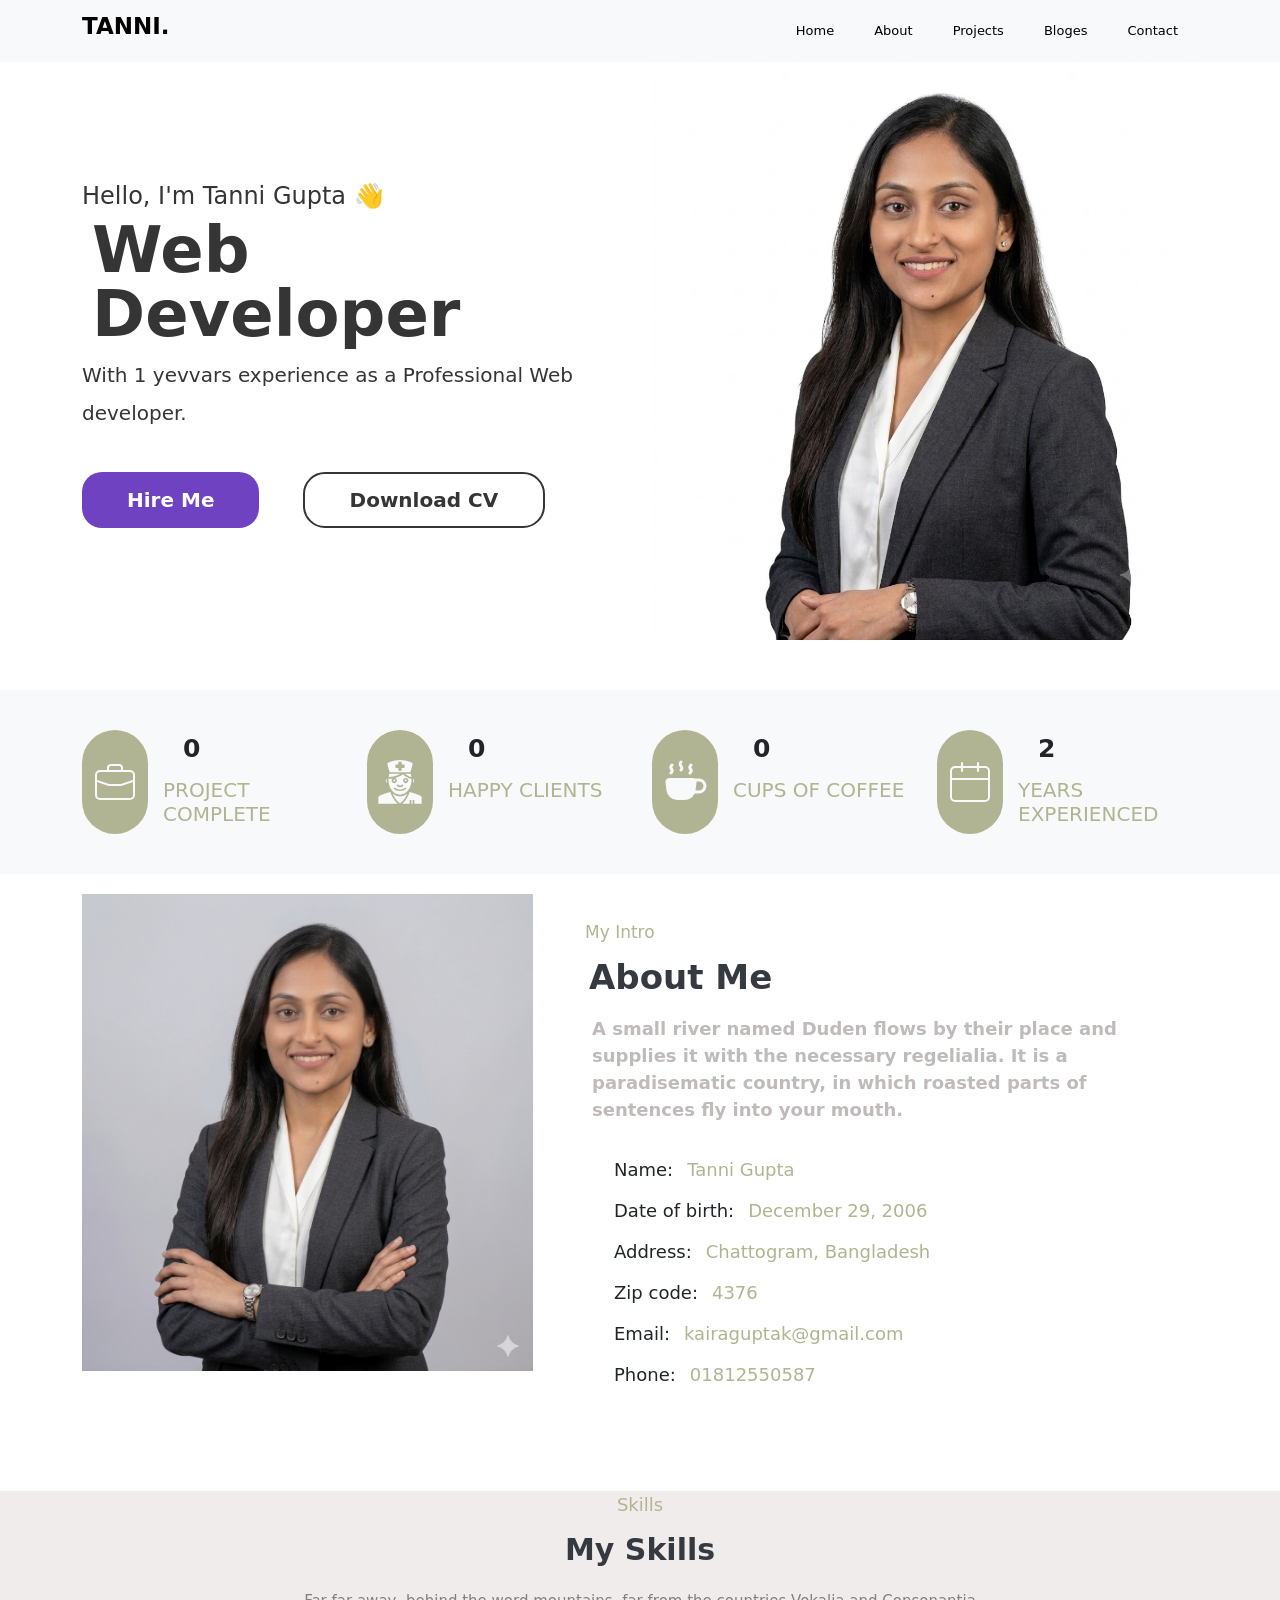
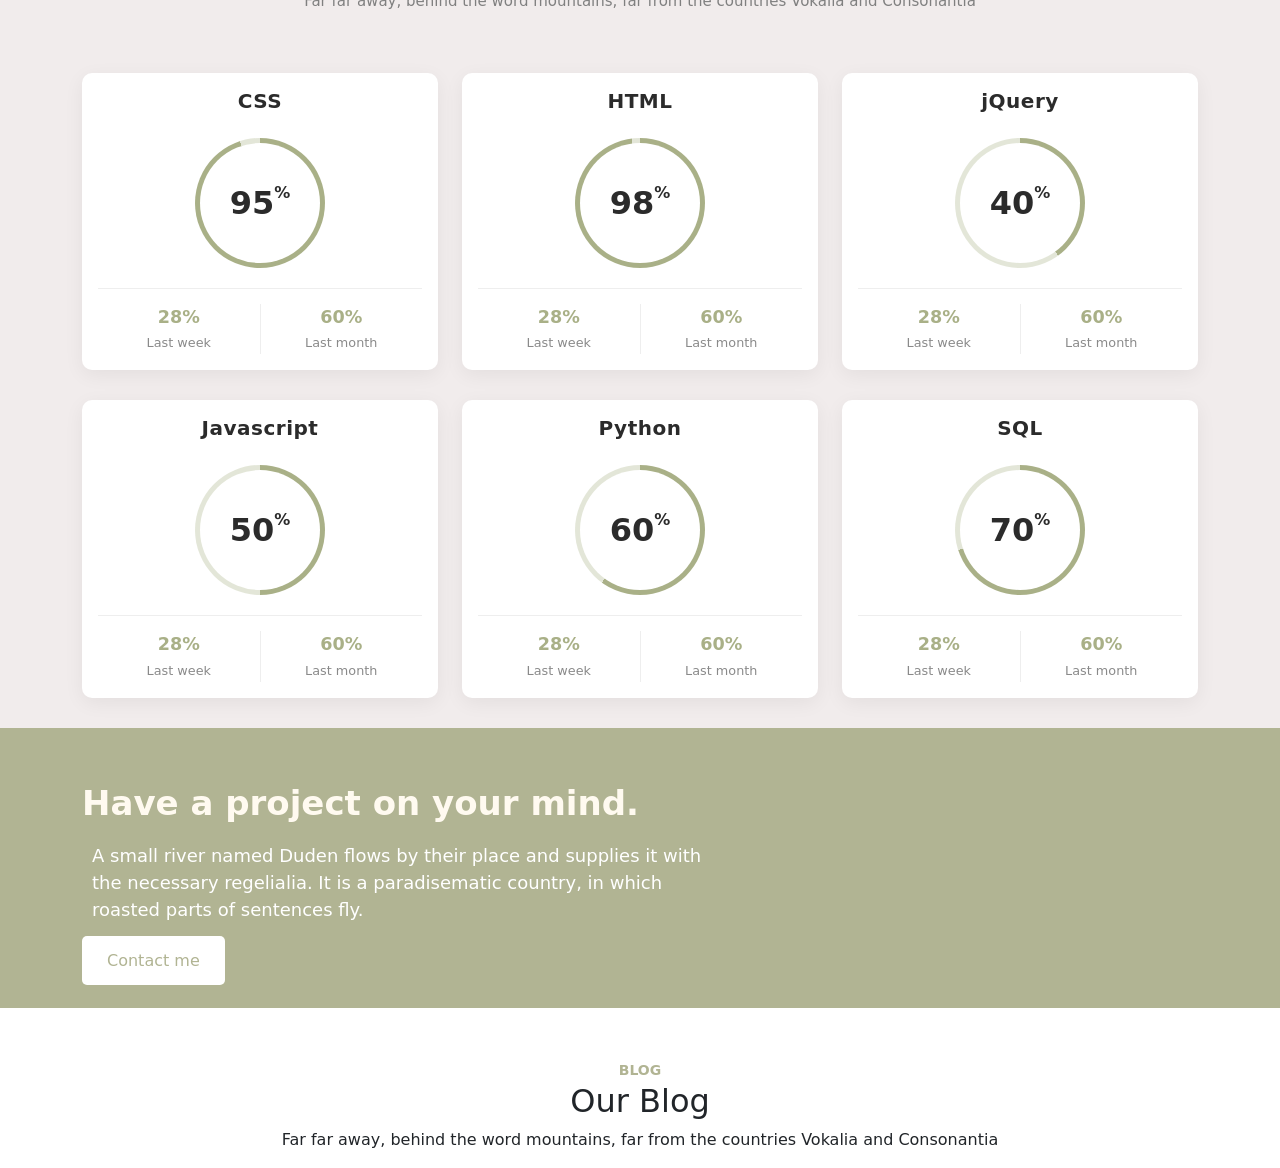
==== index.html @ 1e87518e "first day" ====
<!DOCTYPE html>
<html lang="en">
<head>
    <meta charset="UTF-8">
    <meta name="viewport" content="width=device-width, initial-scale=1.0">
    <title>Document</title>
    <link rel="stylesheet" href="./assets/css/style.css">
    <link rel="stylesheet" href="./assets/css/responsive.css">
<!-- ***** FONT***** -->
 <link rel="preconnect" href="https://fonts.googleapis.com">
<link rel="preconnect" href="https://fonts.gstatic.com" crossorigin>
<link href="https://fonts.googleapis.com/css2?family=Poppins:ital,wght@0,100;0,200;0,300;0,400;0,500;0,600;0,700;0,800;0,900;1,100;1,200;1,300;1,400;1,500;1,600;1,700;1,800;1,900&display=swap" rel="stylesheet">

<link rel="preconnect" href="https://fonts.googleapis.com">
<link rel="preconnect" href="https://fonts.gstatic.com" crossorigin>
<link href="https://fonts.googleapis.com/css2?family=PT+Sans:ital,wght@0,400;0,700;1,400;1,700&family=Poppins:ital,wght@0,100;0,200;0,300;0,400;0,500;0,600;0,700;0,800;0,900;1,100;1,200;1,300;1,400;1,500;1,600;1,700;1,800;1,900&display=swap" rel="stylesheet"> 
<link rel="preconnect" href="https://fonts.googleapis.com">
<link rel="preconnect" href="https://fonts.gstatic.com" crossorigin>
<link href="https://fonts.googleapis.com/css2?family=Potta+One&display=swap" rel="stylesheet">

<link rel="preconnect" href="https://fonts.googleapis.com">
<link rel="preconnect" href="https://fonts.gstatic.com" crossorigin>
<link href="https://fonts.googleapis.com/css2?family=Baloo+Da+2:wght@400..800&display=swap" rel="stylesheet">
<!-- ****BHOOTSTARP -->
<link href="https://cdn.jsdelivr.net/npm/bootstrap@5.3.8/dist/css/bootstrap.min.css" rel="stylesheet" integrity="sha384-sRIl4kxILFvY47J16cr9ZwB07vP4J8+LH7qKQnuqkuIAvNWLzeN8tE5YBujZqJLB" crossorigin="anonymous">

</head>
<body>

   
	<!-- ****** NAV******* -->






        <nav id="nav" class="navbar navbar-expand-lg bg-body-tertiary">
        <div class="container">
             <a class="navbar-brand logo" href="#">
            <h3>TANNI<span>.</span></h3>
          </a>
        
          <button class="navbar-toggler" type="button"data-bs-toggle="collapse" data-bs-target="#navbarSupportedContent" aria-controls="collapse navbarSupportedContent" aria-expanded="false" aria-label="Toggle navigation">
            <!-- <span class="navbar-toggler-icon"></span> -->
             <span><iconify-icon icon="openmoji:bar-chart" width="72" height="72"></iconify-icon></span>
          </button>
          <div class="collapse navbar-collapse" id="navbarSupportedContent">
            <ul class="navbar-nav ms-auto mb-2 mb-lg-0">
                <li class="nav-item">
                    <a class="nav-link active" aria-current="page" href="./index.html">Home</a>
                </li>
                <li class="nav-item">
                    <a class="nav-link active" aria-current="page" href="./about.html">
                      About</a>
                </li>
                <li class="nav-item">
                    <a class="nav-link active" aria-current="page" href="./project.html">projects</a>
                </li>
                <li class="nav-item">
                    <a class="nav-link active" aria-current="page" href="#">bloges</a>
                </li>
                <li class="nav-item">
                    <a class="nav-link active" aria-current="page" href="./contact.html">contact</a>
                </li>
            </ul>
          </div>
        </div>
      </nav>




  







      <!-- ***** HERO SECTION -->

      <section id="hero-setion">
        <div class="container">
            <div class="row tann ">
                <div class="col-lg-6 col-sm-12 slider order-1 order-lg-0">
                    <h4>Hello, I'm Tanni Gupta 👋 </h4>
                    <h2>Web Developer</h2>
                    <p>With 1 yevvars experience as a
                Professional Web developer.</p>
                <div class="banner-link">
                    <a href="#">Hire Me</a>
                    <a href="#">Download CV</a>
                </div>
            
                </div>
                <div class="col-lg-6 order-0 order-lg-1">
                    <img class="img-fluid" src="./assets/image/tanni.jpg" alt="">
                </div>
            </div>
        </div>
      </section>




      <!-- HAPPY CLIENT SECTION -->

     <section  id="section-counter" class="bg-light">
        <div class="container">
            <div class="row">
                <div class="col-lg-3 col-md-6 col-12 d-flex item">
                    <div class="icon">
                        <svg xmlns="http://www.w3.org/2000/svg" width="3em" height="3em" viewBox="0 0 24 24">
	                     <path d="M0 0h24v24H0z" fill="none" />
	                        <path fill="currentColor" d="M19.5 6H16V5a2.003 2.003 0 0 0-2-2h-4a2.003 2.003 0 0 0-2 2v1H4.5A2.5 2.5 0 0 0 2 8.5v10A2.5 2.5 0 0 0 4.5 21h15a2.5 2.5 0 0 0 2.5-2.5v-10A2.5 2.5 0 0 0 19.5 6M9 5a1 1 0 0 1 1-1h4a1 1 0 0 1 1 1v1H9zm12 13.5a1.5 1.5 0 0 1-1.5 1.5h-15A1.5 1.5 0 0 1 3 18.5v-6.473l5.842 1.948A.5.5 0 0 0 9 14h6a.5.5 0 0 0 .158-.025L21 12.027zm0-7.494a.5.5 0 0 0-.158.02L14.919 13H9.081l-5.923-1.975a.5.5 0 0 0-.158-.02V8.5A1.5 1.5 0 0 1 4.5 7h15A1.5 1.5 0 0 1 21 8.5z" />
                        </svg>

                    </div>
                    <div class="text">
                        <strong class="number" data-number="0">0</strong>
                        <h6>Project Complete</h6>
                    </div>

                </div>

                <!-- 2nd -->

                  <div class="col-lg-3 col-md-6 col-12 d-flex item">
                    <div class="icon">
                        <svg xmlns="http://www.w3.org/2000/svg" width="3em" height="3em" viewBox="0 0 512 512">
	                     <path d="M0 0h512v512H0z" fill="none" />
	                       <path fill="currentColor" d="M256 20.86c-44.7 0-89.4 10.95-134.5 32.63c.4 3.87 1 8.76 2.1 14.96c1.7 9.77 4.2 21.59 7.1 33.35c3 11.8 6.4 23.5 10 33c2.8 7.6 5.8 13 8 16.2h214.6c2.2-3.2 5.2-8.6 8-16.2c3.6-9.5 7-21.2 10-33c2.9-11.76 5.4-23.58 7.1-33.35c1.1-6.2 1.7-11.09 2.1-14.96c-45.1-21.68-89.8-32.63-134.5-32.63M238 40h36v30h30v36h-30v30h-36v-30h-30V70h30zm-95.1 129c-3.5 10.4-6.2 21.4-7.9 32.9c30.6 1.8 60.7-4.9 85.8-14.3c15.1-5.6 28.5-12.4 38.9-18.6zm168.3 0c11.6 9.8 24.4 18.7 36.8 24.9c10.4 5.2 20.3 8.4 29.2 9.1c-1.7-11.9-4.4-23.3-8-34zm-23.5 3.1c-12.2 9.7-33.2 22.1-60.5 32.3c-8.2 3.1-17 5.9-26.1 8.3c12.5 2.8 21.9 14 21.9 27.3c0 15.4-12.6 28-28 28s-28-12.6-28-28c0-9.2 4.5-17.4 11.4-22.5c-14.5 2.3-29.7 3.3-45.2 2.3c-.3 4-.4 8.1-.4 12.2c0 89 56.4 159 123.2 159s123.2-70 123.2-159c0-3.6-.1-7.2-.3-10.7c-12.9-.5-26.2-4.9-38.9-11.2c-18.8-9.5-36.9-23.5-52.3-38M317 212c15.4 0 28 12.6 28 28s-12.6 28-28 28s-28-12.6-28-28s12.6-28 28-28m-202 10.1c-.9.7-1.8 1.4-2.6 2.3c-4.6 4.5-7.4 10.6-7.4 15.6c0 13.4 4.9 20.6 12.5 26.6c-1.8-11.2-2.7-22.8-2.7-34.6c0-3.3.1-6.6.2-9.9m282 0c.1 3.3.2 6.6.2 9.9c0 11.8-.9 23.4-2.7 34.6c7.6-6 12.5-13.2 12.5-26.6c0-5-2.8-11.1-7.4-15.6c-.8-.9-1.7-1.6-2.6-2.3M195 230c-5.6 0-10 4.4-10 10s4.4 10 10 10s10-4.4 10-10s-4.4-10-10-10m122 0c-5.6 0-10 4.4-10 10s4.4 10 10 10s10-4.4 10-10s-4.4-10-10-10m-87.4 51s4.7 3.6 10.6 7.3c6 3.7 13.9 6.7 15.8 6.7s9.8-3 15.8-6.7c5.9-3.7 10.6-7.3 10.6-7.3l11.2 14s-5.4 4.4-12.4 8.7C274.1 308 266 313 256 313s-18.1-5-25.2-9.3c-7-4.3-12.4-8.7-12.4-8.7zm-31.2 32.6C212.2 327.5 234 335 256 335s43.8-7.5 57.6-21.4l12.8 12.8C308.2 344.5 282 353 256 353s-52.2-8.5-70.4-26.6zm-44.6 48.1c-13.2 3.3-26.5 7-39.2 10.9c-25.63 7.9-49.29 16.8-65.98 25.4c-8.35 4.3-14.95 8.6-18.96 12.1c-4.02 3.6-4.66 6-4.66 5.9v71h205.8c-47-41.8-63.3-84.6-77-125.3m204.4 0c-13.7 40.7-30 83.5-77 125.3H359v-39h18v39h14v-39h18v39h78v-71c0 .1-.6-2.3-4.7-5.9c-4-3.5-10.6-7.8-18.9-12.1c-16.7-8.6-40.4-17.5-66-25.4c-12.7-3.9-26-7.6-39.2-10.9m-178.5 19.4c13.4 34.9 32 68.7 76.3 103.5c44.3-34.8 62.9-68.6 76.3-103.5c-21.8 17.6-48 27.9-76.3 27.9s-54.5-10.3-76.3-27.9" />
                           </svg>


                    </div>
                    <div class="text">
                        <strong class="number" data-number="0">0</strong>
                        <h6>Happy Clients</h6>
                    </div>

                </div>

                <!-- 3rd -->
                  <div class="col-lg-3 col-md-6 col-12 d-flex item">
                    <div class="icon">
                       <svg xmlns="http://www.w3.org/2000/svg" width="3em" height="3em" viewBox="0 0 24 24">
	                   <path d="M0 0h24v24H0z" fill="none" />
	                     <path fill="currentColor" fill-rule="evenodd" d="M2.25 11.88c-.01.177.015.39.065.818l.401 3.428A5.515 5.515 0 0 0 8.193 21h3.614a5.52 5.52 0 0 0 5.028-3.25H19a3.75 3.75 0 1 0 0-7.5h-2.279a2 2 0 0 0-.618-.22c-.174-.03-.39-.03-.82-.03H4.717c-.43 0-.645 0-.819.03a2 2 0 0 0-1.646 1.85m15.487-.13q.008.065.012.13c.01.177-.014.39-.064.818l-.401 3.428l-.016.124H19a2.25 2.25 0 0 0 0-4.5zM10.53 1.47a.75.75 0 0 1 0 1.06a.666.666 0 0 0 0 .94a2.164 2.164 0 0 1 0 3.06a.75.75 0 0 1-1.06-1.06c.26-.26.26-.68 0-.94a2.164 2.164 0 0 1 0-3.06a.75.75 0 0 1 1.06 0m-4.5 1.5a.75.75 0 0 1 0 1.06l-.116.116a.69.69 0 0 0-.064.904a2.19 2.19 0 0 1-.204 2.864l-.116.116a.75.75 0 0 1-1.06-1.06l.116-.116a.69.69 0 0 0 .064-.904a2.19 2.19 0 0 1 .204-2.864l.116-.116a.75.75 0 0 1 1.06 0m9.5 0a.75.75 0 0 1 0 1.06l-.116.116a.69.69 0 0 0-.064.904a2.19 2.19 0 0 1-.204 2.864l-.116.116a.75.75 0 1 1-1.06-1.06l.116-.116a.69.69 0 0 0 .064-.904a2.19 2.19 0 0 1 .204-2.864l.116-.116a.75.75 0 0 1 1.06 0" clip-rule="evenodd" />
                           </svg>


                    </div>
                    <div class="text">
                        <strong class="number" data-number="0">0</strong>
                        <h6>Cups of coffee</h6>
                    </div>

                </div>

                <!-- 4th -->
                   <div class="col-lg-3 col-md-6 col-12 d-flex item">
                    <div class="icon">
                        <svg xmlns="http://www.w3.org/2000/svg" width="3em" height="3em" viewBox="0 0 24 24">
	                      <path d="M0 0h24v24H0z" fill="none" />
	                   <path fill="currentColor" d="M19.5 4h-3V2.5a.5.5 0 0 0-1 0V4h-7V2.5a.5.5 0 0 0-1 0V4h-3A2.503 2.503 0 0 0 2 6.5v13A2.503 2.503 0 0 0 4.5 22h15a2.5 2.5 0 0 0 2.5-2.5v-13A2.5 2.5 0 0 0 19.5 4M21 19.5a1.5 1.5 0 0 1-1.5 1.5h-15A1.5 1.5 0 0 1 3 19.5V11h18zm0-9.5H3V6.5C3 5.672 3.67 5 4.5 5h3v1.5a.5.5 0 0 0 1 0V5h7v1.5a.5.5 0 0 0 1 0V5h3A1.5 1.5 0 0 1 21 6.5z" />
                         </svg>


                       


                    </div>
                    <div class="text">
                        <strong class="number" data-number="2">2</strong>
                        <h6>Years experienced</h6>
                    </div>

                </div>


            </div>
        </div>
     </section>



     <!-- About SECTION -->

  <section id="about">
    <div class="container">
        <div class="row">
            <div class="col-lg-5 col-12">
                <img class="img-fluid" src="./assets/image/Gemini_Generated_Image_2ra0z42ra0z42ra0.png" alt="">

            </div>

            <div class="col-lg-7 heading-section">
                <p class="intro">My Intro</p>
                <h2>About Me</h2>
                <p class="river">A small river named Duden flows by their place and supplies it with the necessary regelialia. It is a paradisematic country,
                 in which roasted parts of sentences fly into your mouth.</p>

                <ul class="about-info">
					<li class="d-flex">
                     <span class="nam">Name:</span>
                      <span class="info">Tanni Gupta</span>
                    </li>
					<li class="d-flex"><span class="nam">Date of birth:</span> <span class="info">December 29, 2006</span></li>
					<li class="d-flex"><span class="nam">Address:</span> <span class="info">Chattogram, Bangladesh</span></li>
					<li class="d-flex"><span class="nam">Zip code:</span> <span class="info">4376</span></li>
					<li class="d-flex"><span class="nam">Email:</span> <span class="info">kairaguptak@gmail.com</span></li>
					<li class="d-flex"><span class="nam">Phone: </span> <span class="info">01812550587</span></li>
				</ul>


            </div>
        </div>
    </div>

  </section>   
	
     

  <!-- -----PROGRESS BAR --------->

  <section id="skills-section">
    <div class="container">
        <div class="head">
            <span>Skills</span>
            <h2>My Skills</h2>
            <p>Far far away, behind the word mountains, far from the countries Vokalia and Consonantia</p>
        </div>



        <div class="row bar">

    <!-- Card template repeated for each skill -->
    <div class="col-md-4">
      <div class="skill-card">
        <h5>CSS</h5>
        <div class="progress-circle" style="--percent:95;">
          <div class="value">95<sup>%</sup></div>
        </div>
        <div class="stats-row">
          <div class="stat"><span class="num">28%</span><span class="label">Last week</span></div>
          <div class="stat"><span class="num">60%</span><span class="label">Last month</span></div>
        </div>
      </div>
    </div>

    <div class="col-md-4">
      <div class="skill-card">
        <h5>HTML</h5>
        <div class="progress-circle" style="--percent:98;">
          <div class="value">98<sup>%</sup></div>
        </div>
        <div class="stats-row">
          <div class="stat"><span class="num">28%</span><span class="label">Last week</span></div>
          <div class="stat"><span class="num">60%</span><span class="label">Last month</span></div>
        </div>
      </div>
    </div>

    <div class="col-md-4">
      <div class="skill-card">
        <h5>jQuery</h5>
        <div class="progress-circle" style="--percent:40;">
          <div class="value">40<sup>%</sup></div>
        </div>
        <div class="stats-row">
          <div class="stat"><span class="num">28%</span><span class="label">Last week</span></div>
          <div class="stat"><span class="num">60%</span><span class="label">Last month</span></div>
        </div>
      </div>
    </div>

    <div class="col-md-4">
      <div class="skill-card">
        <h5>Javascript</h5>
        <div class="progress-circle" style="--percent:50;">
          <div class="value">50<sup>%</sup></div>
        </div>
        <div class="stats-row">
          <div class="stat"><span class="num">28%</span><span class="label">Last week</span></div>
          <div class="stat"><span class="num">60%</span><span class="label">Last month</span></div>
        </div>
      </div>
    </div>

    <div class="col-md-4">
      <div class="skill-card">
        <h5>Python</h5>
        <div class="progress-circle" style="--percent:60;">
          <div class="value">60<sup>%</sup></div>
        </div>
        <div class="stats-row">
          <div class="stat"><span class="num">28%</span><span class="label">Last week</span></div>
          <div class="stat"><span class="num">60%</span><span class="label">Last month</span></div>
        </div>
      </div>
    </div>

    <div class="col-md-4">
      <div class="skill-card">
        <h5>SQL</h5>
        <div class="progress-circle" style="--percent:70;">
          <div class="value">70<sup>%</sup></div>
        </div>
        <div class="stats-row">
          <div class="stat"><span class="num">28%</span><span class="label">Last week</span></div>
          <div class="stat"><span class="num">60%</span><span class="label">Last month</span></div>
        </div>
      </div>
    </div>

  </div>
    </div>
  </section>




  <section id="project">
    <div class="container">
       <div class="row">
        <div class="col-lg-7 cont">
          <h2>Have a project on your mind.</h2>
          <p>A small river named Duden flows by their place and supplies it with the necessary regelialia. It is a paradisematic country, in which roasted parts of sentences fly.</p>
          <a href="#">
            Contact me
          </a>
        </div>
       </div>
    </div>
  </section>


  <!-- -----BLOG  SECTION -->
   <section id="blog">
    <div class="container">
      <div class="growth">
        <span class="subheading">Blog</span>
					<h2 class="">Our Blog</h2>
					<p>Far far away, behind the word mountains, far from the countries Vokalia and Consonantia</p>

      </div>
    </div>
   </section>







  <script src="https://cdn.jsdelivr.net/npm/bootstrap@5.3.8/dist/js/bootstrap.bundle.min.js" integrity="sha384-FKyoEForCGlyvwx9Hj09JcYn3nv7wiPVlz7YYwJrWVcXK/BmnVDxM+D2scQbITxI" crossorigin="anonymous"></script>
    <script src="./assets/js/app.js"></script>
</body>
</html>
---- assets/css/style.css ----
*{
    margin: 0;
    box-sizing: 0;
    padding: 0;
}
:root{
    --blue: #007bff;
  --indigo: #6610f2;
  --purple: #6f42c1;
  --pink: #e83e8c;
  --red: #dc3545;
  --orange: #fd7e14;
  --yellow: #ffc107;
  --green: #28a745;
  --teal: #20c997;
  --cyan: #17a2b8;
  --white: #B1B493;
  --gray: #6c757d;
  --gray-dark: #343a40;
  --primary: #007bff;
  --secondary: #6c757d;
  --success: #28a745;
  --info: #17a2b8;
  --warning: #ffc107;
  --danger: #dc3545;
  --light: #f8f9fa;
  --dark: #343a40;
  --breakpoint-xs: 0;
  --breakpoint-sm: 576px;
  --breakpoint-md: 768px;
  --breakpoint-lg: 992px;
  --breakpoint-xl: 1200px;
    --font-family:"poppins" sans-serif;
    --second-family:"PT sans" sans-serif;
    --third-family:"potta one" sans-serif;
    --font3:"Baloo Da 2" sans-serif;
    --black:#353535;
     --accent:#a9b087;
    --accent-light:#e3e6d8;
    --text-dark:#2b2b2b;
    --text-muted:#8a8a8a;
}
#nav{
    padding: 0;
    
}
#nav .logo  h3{
    font-family: var(--second-family);
    font-weight: 900;
    font-size: 23px;
   
}
#nav ul li a{
    position: relative;
    font-family: var(--font-family);
    font-weight: 500;
    font-size: 13PX;
    line-height: 200%;
    letter-spacing: 0%;
    text-transform: capitalize;
    display: inline-block;
    padding: 18PX 20PX;
}
#nav ul li a::before{
    content: '';
    position: absolute;
    width: 0%;
    height: 3PX;
    background-color: var(--dark);
    left: 0;
    bottom: 0;
    visibility: hidden;
   transition: 0.5s ease;
}
#nav ul li a:hover:before{
    visibility: visible;
    width: 100%;
} 

/* HERO SECTION */
#hero-setion .tann{
    align-items: center;
    /* height: 50vh; */
}
#hero-setion .slider h4{
    font-family: var(--font-family);
    font-weight: 400;
    font-size: 24px;
    line-height: 100%;
    letter-spacing: 0%;
    color: var(--black);
}
#hero-setion .slider h2{
    
    font-family: var(--second-family);
    font-weight: 700;
    font-size: 64px;
    margin: 10px;
    line-height: 100%;
    letter-spacing: 0%;
    color: var(--black);
}
    
    

#hero-setion .slider p{
    font-family: var(--font-family);
    font-weight: 400;
    font-size: 20px;
    color: var(--black);
    line-height: 190%;
}
#hero-setion .banner-link{
    margin-top: 50px;
}
#hero-setion .banner-link a{
    padding: 16px 45px;
    text-decoration: none;
    
    
}
#hero-setion .banner-link a:first-child{
    background-color: var(--purple);
    color: #fff;
    font-family: var(--font-family);
    font-weight: 600;
    font-size: 20px;
    line-height: 180%;
    border-radius: 20px;

}
#hero-setion .banner-link a:first-child:hover{
    background: transparent;
    color: var(--black);
    outline: 2px solid var(--black);
}
#hero-setion .banner-link a:last-child{
    color: var(--black);
    font-family: var(--font-family);
    font-size: 20px;
    font-weight: 600;
    line-height: 180%;
    outline: 2px solid var(--black);
    margin-left: 40px;
    border-radius: 20px;
    padding: 14px 45px;
    background: transparent;
}


/* section-counte */


#section-counter {
    margin-top: 50px;
    padding: 40px;
}
#section-counter .icon{
    display: inline-flex;
    /* width: 60px; */
    background-color: #B1B493;
    align-items: center;
    justify-content:center ;
   
    padding: 5px 9px;
    border-radius: 40px;
    color: #f8f9fa;
    
}
#section-counter .text{
    margin-left: 15px;
}
#section-counter .text strong{
    padding: 20px;
    font-size: 25px;
    
}
#section-counter .text h6{
    font-family: var(--second-family);
    font-size: 20px;
    font-weight: 500;
    margin-top: 10px;
    text-transform:uppercase;
    color: var(--white);

}



/* ABOUT */
#about{
    margin-top: 20px;
}
#about .heading-section{
   /* background-color: #20c997; */
    padding: 30px;
   
    align-items: center;
    justify-content: center;
}
#about .heading-section .intro{
    color: var(--white);
    font-family: var(--font-family);
    font-weight: 500;
    font-size: 17px;
    line-height: 100%;
    padding: 0 10px;

}
#about .heading-section h2{
    font-family: var(--font-family);
    font-weight: 600;
    font-size: 34px;
    color: var(--dark);
    text-transform: capitalize;
    padding: 0 14px;
}
#about .heading-section .river{
    font-family: var(--second-family);
    font-weight: 600;
    font-size: 18px;
    padding: 10px 17px;
    color: rgb(192, 186, 186);
}
#about .about-info .nam{
    font-family: var(--font-family);
    font-weight: 500;
    font-size: 18px;
    
   

}
#about .about-info .info{
    font-family: var(--font-family);
    font-weight: 500;
    font-size: 18px;
    color: var(--white);
      margin-right: 15px;

}
#about .about-info span{
    padding: 7px;
}




/* SKILLS SECTION */
#skills-section{
    margin-top: 50px;
    background-color: rgb(241, 236, 236);
}
#skills-section .head{
    text-align: center;
}
#skills-section .head span{
    font-family: var(--second-family);
    font-weight: 500;
    font-size: 18px;
    color: var(--white);
    letter-spacing: 30%;
}
#skills-section .head h2{
    font-family: var(--font-family);
    font-weight: 700;
    font-size: 30px;
    padding: 14px;
    color: var(--dark);

}
#skills-section .head p{
  font-family: var(--second-family);
    font-weight: 500;
    font-size: 15px;
    color: grey;
     
}

#skills-section .bar{
    margin-top: 60px;
}

 .page-title{
    text-align:center;
    color:#c9cdd6;
    font-weight:400;
    margin:40px 0 30px;
    font-size:1rem;
  }
  .skill-card{
    background:#fff;
    border-radius:10px;
    box-shadow:0 5px 20px rgba(0,0,0,0.06);
    padding: 16px 16px 16px;
    margin-bottom:30px;
    text-align:center;
  }
  .skill-card h5{
    font-weight:700;
    color:var(--text-dark);
    margin-bottom:25px;
    letter-spacing:.5px;
    font-family: var(--font-family);
  }
  .progress-circle{
    position:relative;
    width:130px;
    height:130px;
    margin:0 auto 20px;
    border-radius:50%;
    display:flex;
    align-items:center;
    justify-content:center;
    background:conic-gradient(var(--accent) calc(var(--percent) * 1%), var(--accent-light) 0);
  }
  .progress-circle::before{
    content:"";
    position:absolute;
    width:120px;
    height:120px;
    background:#fff;
    border-radius:50%;
  }
  .progress-circle .value{
    position:relative;
    z-index:2;
    font-size:2rem;
    font-weight:800;
    color:var(--text-dark);
  }
  .progress-circle .value sup{
    font-size:1rem;
    font-weight:700;
    top:-1em;
  }
  .stats-row{
    display:flex;
    border-top:1px solid #eee;
    padding-top:15px;
  }
  .stats-row .stat{
    flex:1;
  }
  .stats-row .stat:first-child{
    border-right:1px solid #eee;
  }
  .stats-row .stat .num{
    color:var(--accent);
    font-weight:700;
    font-size:1.1rem;
    display:block;
  }
  .stats-row .stat .label{
    color:var(--text-muted);
    font-size:.8rem;
  }

 #project{
    
    background-color: var(--white);
    padding: 35px;
 }

  #project .cont h2{
    font-family: var(--font-family);
    font-weight: 700;
    font-size: 34px;
    color: floralwhite;
    padding-top: 20px;
  }
#project .cont p{
    font-family: var(--second-family);
    font-weight: 400;
    font-size: 18px;
    color: #fff;
    padding: 10px;
}
#project .cont a{
    text-decoration: none;
    color: var(--white);
    background-color: #fff;
    padding: 15px 25px;
    border-radius: 5px;

}
#blog{
    margin-top: 50px;
}
#blog .growth{
    align-items: center;
    text-align: center;
}
#blog .growth .subheading {
    font-family: var(--font-family);
    color: var(--white);
    font-weight: 700;
    font-size: 14px;
    letter-spacing: 30%;
    text-transform: uppercase;
}
---- assets/css/responsive.css ----
@media (max-width: 992px) { 
 #hero-setion .slider{
  padding: 30px 10px;
 }

 #hero-setion .banner-link a:last-child{
    margin-left: 10px;
    padding: 14px 10px;
}

  #hero-setion .ims-fluid{
    padding: 20px;
  }
  #section-counter .item{
    margin: 20px;
  }

  #about .about-info li{
  padding: 10px 5px;
    
  }
}
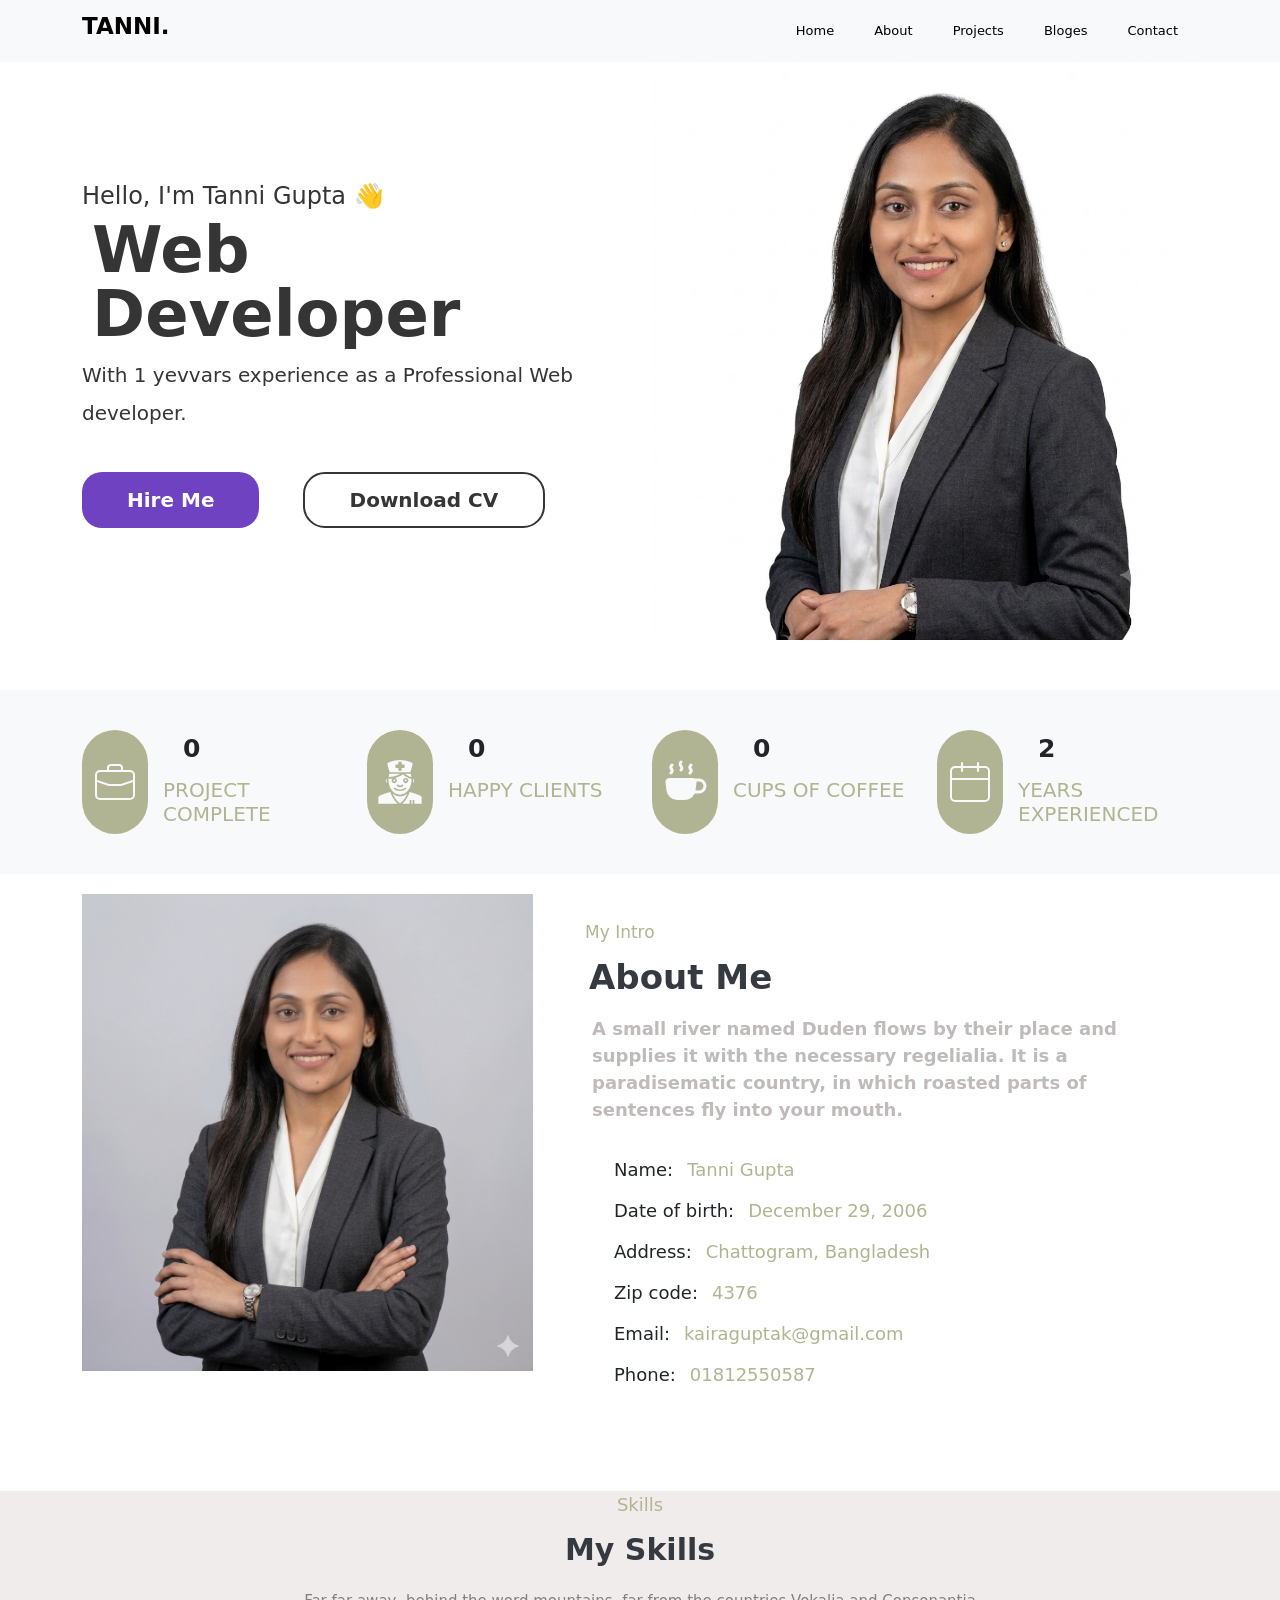
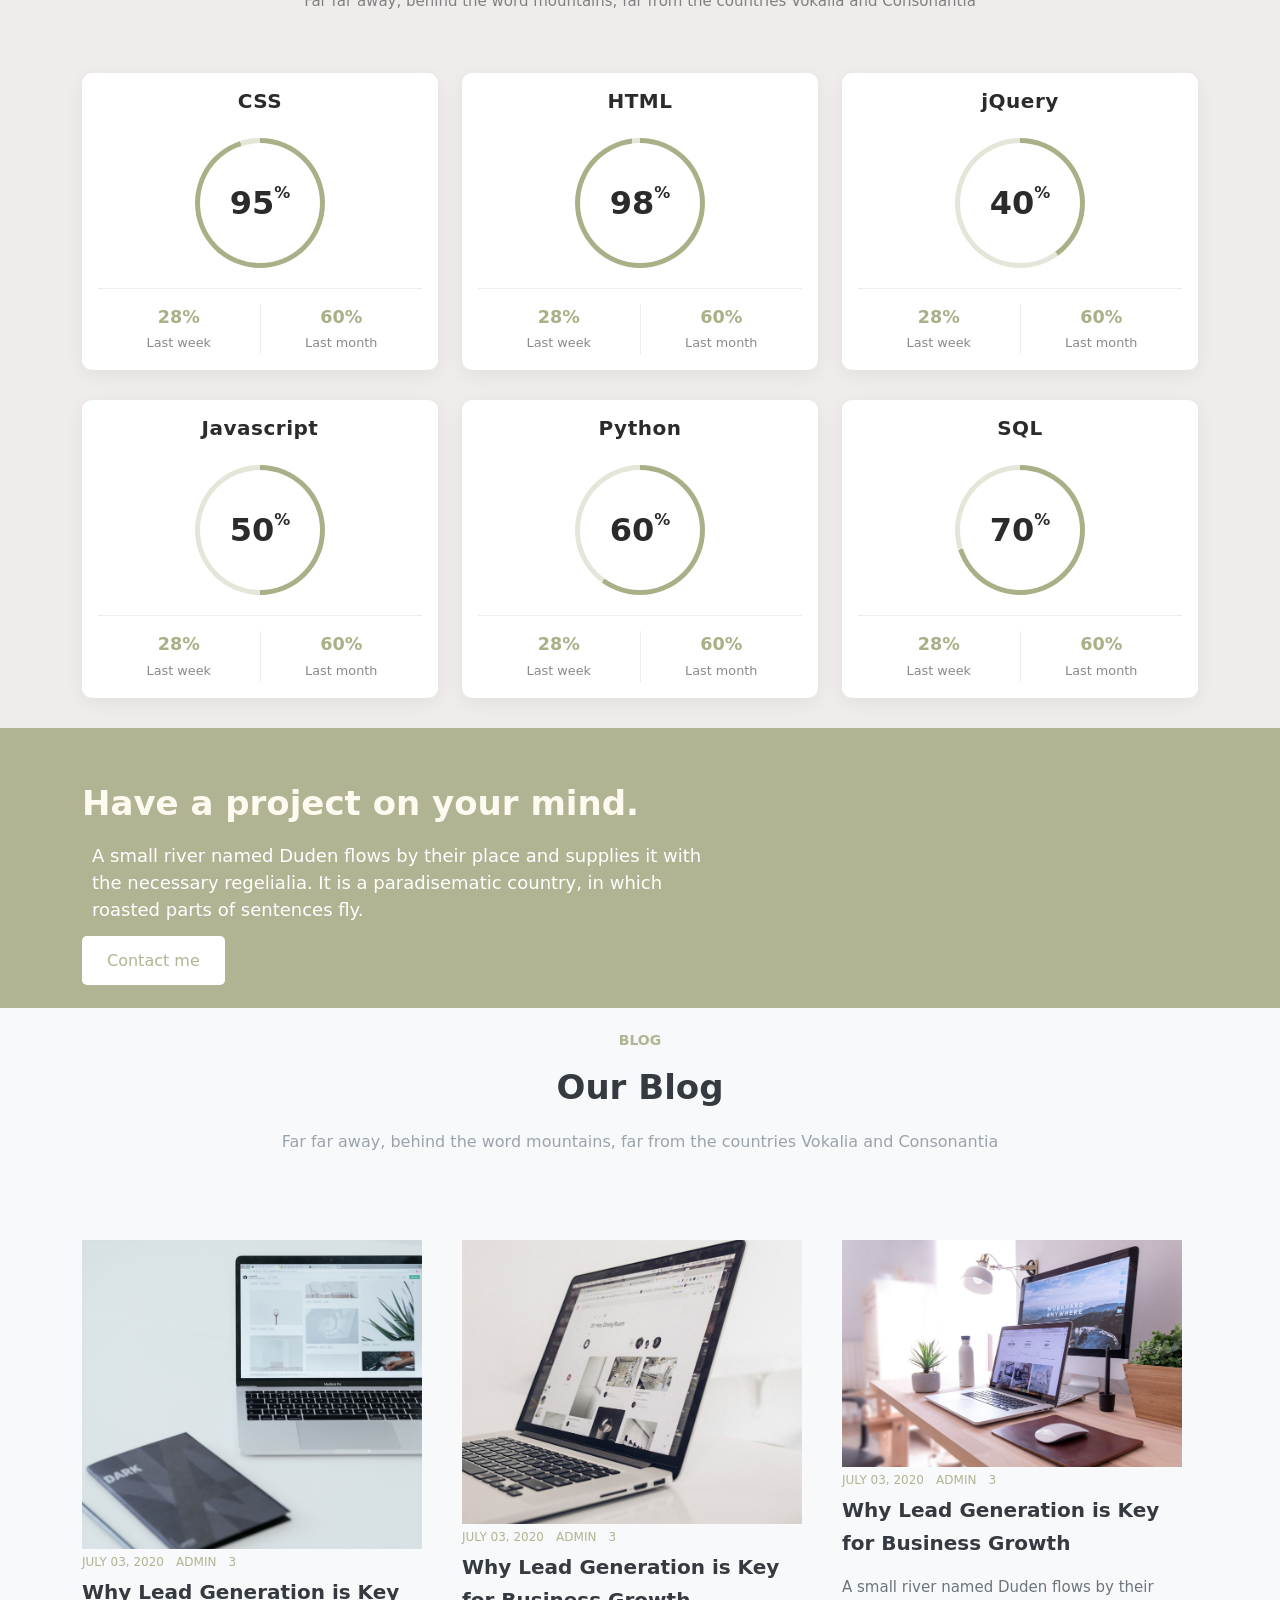
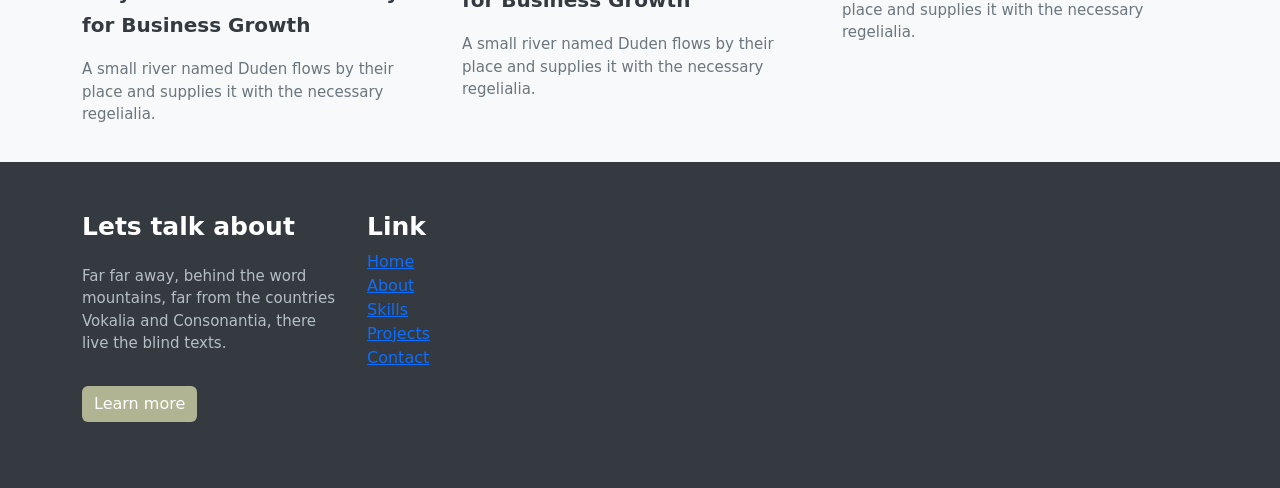
==== commit 20cfab00: "2nd day" ====
--- a/index.html
+++ b/index.html
@@ -340,7 +340,7 @@
 
 
   <!-- -----BLOG  SECTION -->
-   <section id="blog">
+   <section id="blog" class="bg-light">
     <div class="container">
       <div class="growth">
         <span class="subheading">Blog</span>
@@ -348,9 +348,110 @@
 					<p>Far far away, behind the word mountains, far from the countries Vokalia and Consonantia</p>
 
       </div>
+
+      <div class="row ">
+         <div class="col-lg-4  cad-text col-md-3 d-flex ftco-animate">
+          <div class="cad">
+              <img src="./assets/image/image_1.jpg" class="card-img-top" alt="...">
+             <div class="card-body">
+              <p class="card-text mb-0">
+									<span class="mr-2">July 03, 2020</span>
+									<a href="index.html#" class="mr-2">Admin</a>
+									<a href="index.html#" class="meta-chat"> 3</a>
+              </p>
+              <h3><a href="single.html">Why Lead Generation is Key for Business Growth</a></h3>
+              <p class="p">A small river named Duden flows by their place and supplies it with the necessary regelialia.</p>
+         </div>
+      </div>
+
+
+        </div>
+
+        <!-- 2nd -->
+
+         <div class="col-lg-4  cad-text  col-md-3 d-flex ftco-animate">
+          <div class="cad">
+              <img src="./assets/image/image_2.jpg" class="card-img-top" alt="...">
+             <div class="card-body">
+              <p class="card-text mb-0">
+									<span class="mr-2">July 03, 2020</span>
+									<a href="index.html#" class="mr-2">Admin</a>
+									<a href="index.html#" class="meta-chat"> 3</a>
+              </p>
+              <h3><a href="single.html">Why Lead Generation is Key for Business Growth</a></h3>
+              <p class="p">A small river named Duden flows by their place and supplies it with the necessary regelialia.</p>
+         </div>
+      </div>
+
+
+        </div>
+
+        <!-- 3rd -->
+
+          <div class="col-lg-4  cad-text  col-md-3 d-flex ftco-animate">
+          <div class="cad">
+              <img src="./assets/image/image_3.jpg" class="card-img-top" alt="...">
+             <div class="card-body">
+              <p class="card-text mb-0">
+									<span class="mr-2">July 03, 2020</span>
+									<a href="index.html#" class="mr-2">Admin</a>
+									<a href="index.html#" class="meta-chat"> 3</a>
+              </p>
+              <h3><a href="single.html">Why Lead Generation is Key for Business Growth</a></h3>
+              <p class="p">A small river named Duden flows by their place and supplies it with the necessary regelialia.</p>
+         </div>
+      </div>
+
+
+        </div>
+
+        
+
+
+
+
+
+
+
+
+
+      </div>
+     
     </div>
    </section>
 
+
+
+  <!-- ---FOOTER SECTION -->
+   <footer id="ftco-footer">
+    <div class="container">
+
+      <div class="row">
+        <div class="col-lg-3 fot-heading">
+          <h2>Lets talk about</h2>
+          <p class="far">Far far away, behind the word mountains, far from the countries Vokalia and Consonantia, there live the blind texts.</p>
+         <p><a href="#" class="btn btn-primary">Learn more</a></p>
+        </div>
+
+        <!-- ----2nd COL ---- -->
+         <div class="col-lg-3 link">
+          <h2>Link</h2>
+          <ul class="list-unstyled">
+            <li><a href="#">Home</a></li>
+            <li><a href="#">About</a></li>
+            <li><a href="#">Skills</a></li>
+            <li><a href="#">Projects</a></li>
+            <li><a href="#">Contact</a></li>
+          </ul>
+        
+        </div>
+
+
+
+        
+      </div>
+    </div>
+   </footer>
 
 
 
--- a/assets/css/style.css
+++ b/assets/css/style.css
@@ -384,7 +384,7 @@
 
 }
 #blog{
-    margin-top: 50px;
+   padding: 20px;
 }
 #blog .growth{
     align-items: center;
@@ -397,4 +397,88 @@
     font-size: 14px;
     letter-spacing: 30%;
     text-transform: uppercase;
+}
+#blog .growth h2{
+    font-family: var(--font-family);
+    font-weight: 700;
+    font-size: 34px;
+    padding: 15px;
+    color: var(--dark);
+}
+#blog .growth p{
+    font-family: var(--second-family);
+    font-weight: 400;
+    font-size: 16px;
+    color: #9aa3ac;
+}
+#blog .cad{
+    width: 340px;
+}
+#blog .cad-text{
+    margin-top: 70px;
+   
+    
+}
+#blog .cad .card-text span{
+    font-family: var(--second-family);
+    font-weight: 400;
+    font-size: 12px;
+    letter-spacing: 17%;
+    text-transform: uppercase;
+    color: var(--white);
+}
+#blog .cad .card-text a{
+    font-family: var(--second-family);
+    font-weight: 400;
+    font-size: 12px;
+    letter-spacing: 17%;
+    text-transform: uppercase;
+    color: var(--white);
+    text-decoration: none;
+    margin-left: 7px;
+}
+#blog .card-body h3 a{
+    color: var(--dark);
+    text-decoration: none;
+    font-family: var(--second-family);
+    font-weight: 600;
+    font-size: 20px;
+}
+#blog .card-body .p{
+    color: #6c757d;
+    padding-top: 10px;
+    font-family: var(--second-family);
+    font-weight: 400;
+    font-size: 15px;
+}
+
+
+/* *****FOOTER SERCTION */
+#ftco-footer{
+    background-color: var(--dark);
+    padding: 50PX;
+    color: #fff;
+}
+#ftco-footer .fot-heading h2{
+    font-family: var(--font-family);
+    font-weight: 700;
+    font-size: 25px;
+}
+#ftco-footer .fot-heading .far{
+    font-family: var(--font-family);
+    font-weight: 400;
+    font-size: 15px;
+     color: #b7bec5;
+     padding-top: 15px;
+
+}
+#ftco-footer .fot-heading .btn{
+    background-color: var(--white);
+    border: none;
+    margin-top: 15px ;
+}
+#ftco-footer .link h2{
+    font-family: var(--font-family);
+    font-weight: 700;
+    font-size: 25px; 
 }
--- a/assets/css/responsive.css
+++ b/assets/css/responsive.css
@@ -19,4 +19,9 @@
   padding: 10px 5px;
     
   }
+  #blog .row{
+    align-items: center;
+    justify-content: center;
+  }
+  
 }
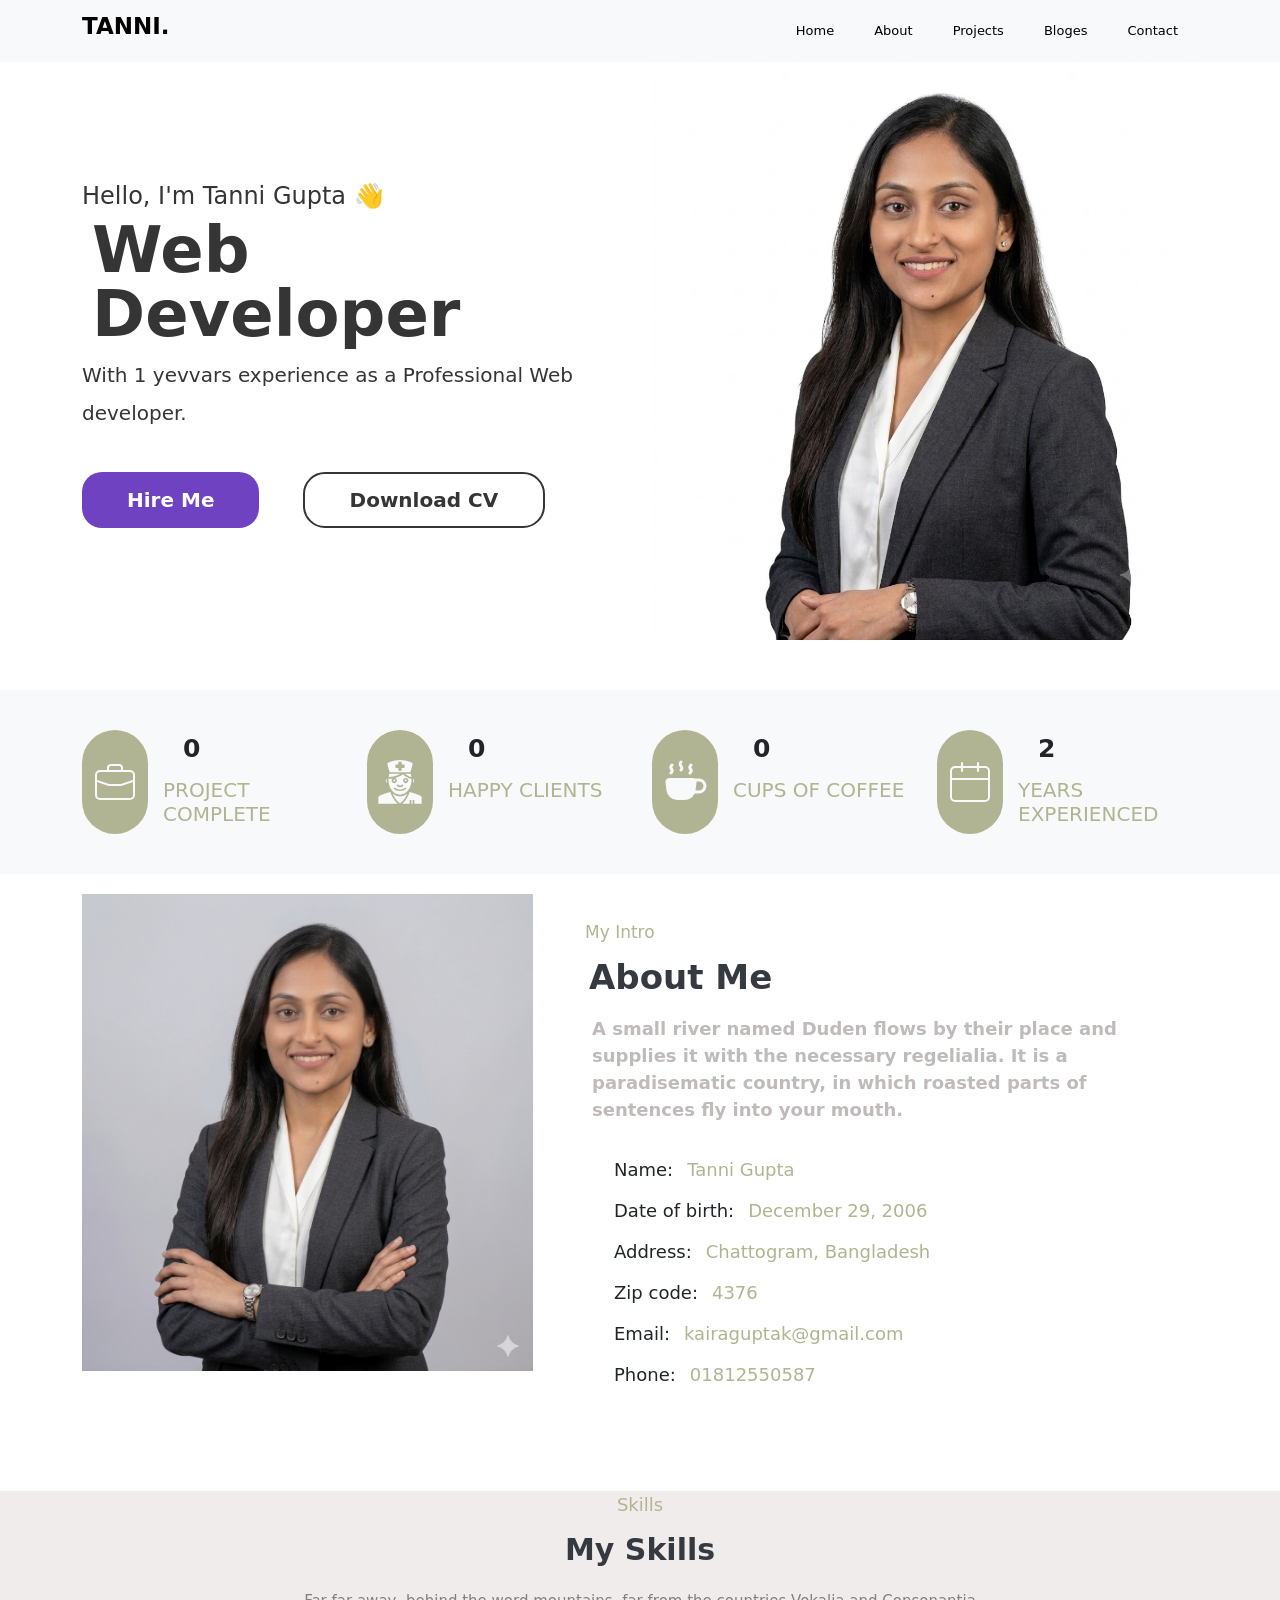
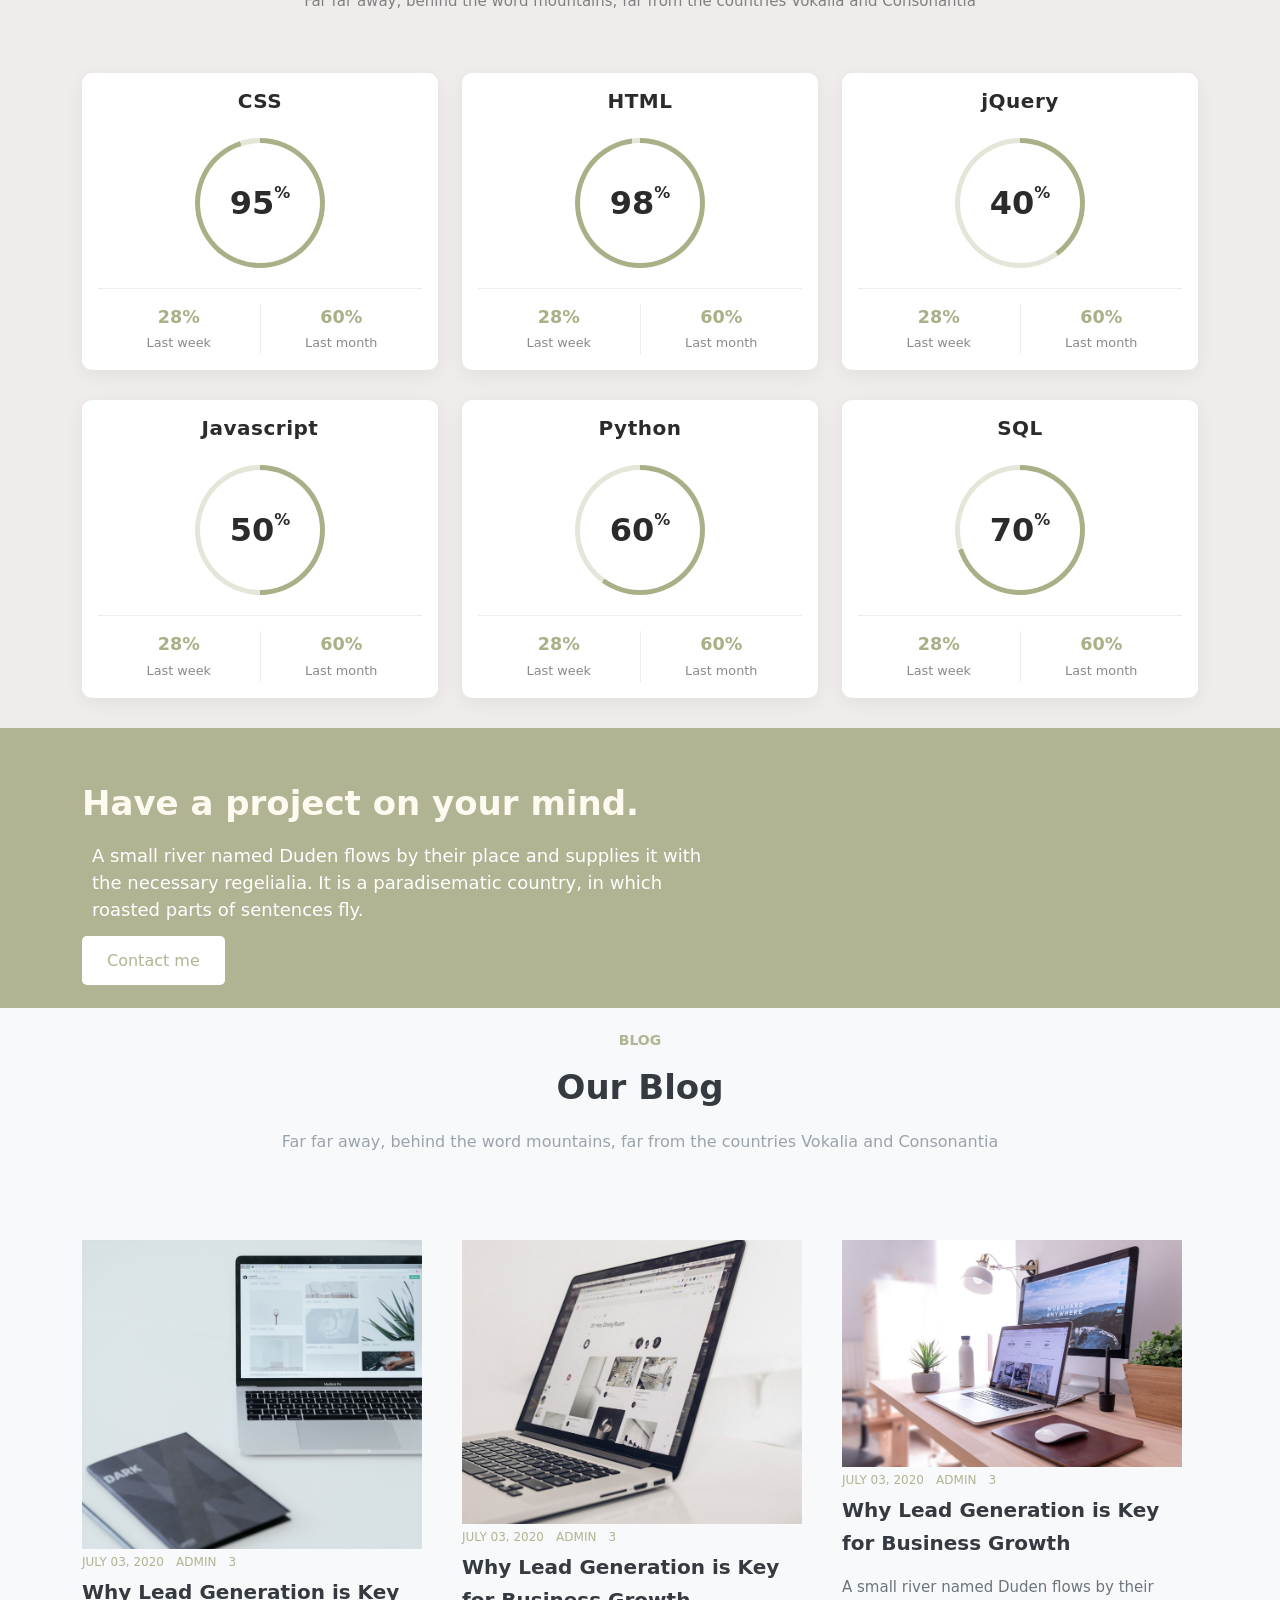
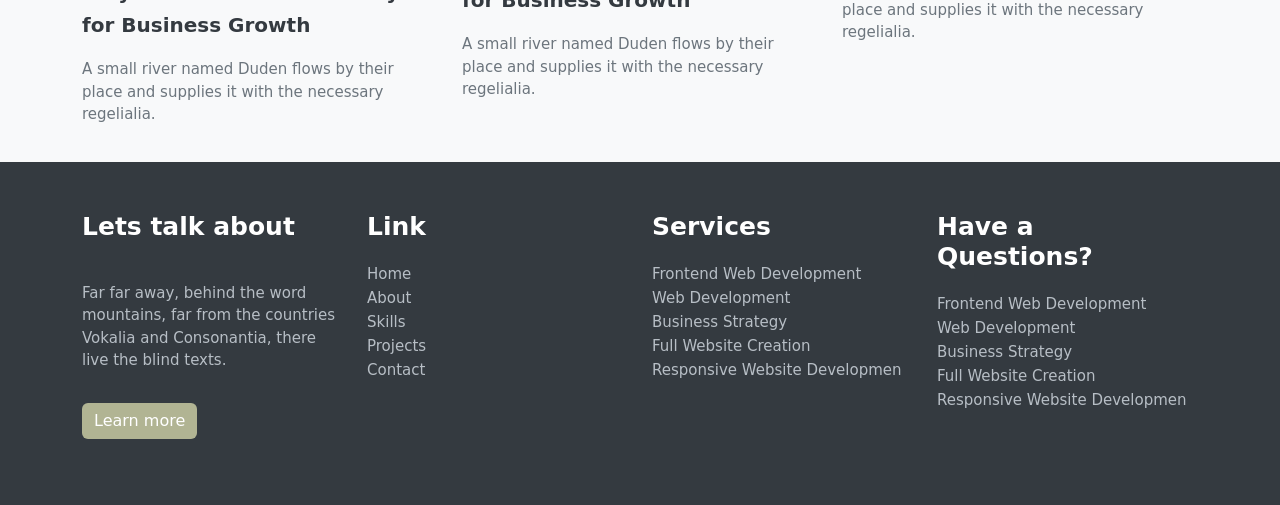
==== commit 225a8cd1: "Add Google verification" ====
--- a/index.html
+++ b/index.html
@@ -3,7 +3,25 @@
 <head>
     <meta charset="UTF-8">
     <meta name="viewport" content="width=device-width, initial-scale=1.0">
-    <title>Document</title>
+    <title>Tanni Gupta | Web Developer Portfolio</title>
+    <!-- seo -->
+      <meta name="description"
+          content="Tanni Gupta is a Web Developer specializing in HTML, CSS, JavaScript and Python. View my portfolio, projects and web development services.">
+
+    <meta name="keywords"
+          content="Tanni Gupta, Web Developer, Web Development, Portfolio, HTML, CSS, JavaScript, Python">
+
+    <meta name="author"
+          content="Tanni Gupta">
+
+
+    <!-- seo -->
+
+
+
+
+
+
     <link rel="stylesheet" href="./assets/css/style.css">
     <link rel="stylesheet" href="./assets/css/responsive.css">
 <!-- ***** FONT***** -->
@@ -447,6 +465,35 @@
         </div>
 
 
+        <!-- 4nd -->
+          <div class="col-lg-3 link">
+						
+          <h2>Services</h2>
+          <ul class="list-unstyled">
+            <li><a href="#">Frontend Web Development</a></li>
+            <li><a href="#">Web Development</a></li>
+            <li><a href="#">Business Strategy</a></li>
+            <li><a href="#">Full Website Creation</a></li>
+            <li><a href="#">Responsive Website Developmen</a></li>
+          </ul>
+        
+        </div>
+
+
+        <!-- 5th -->
+            <div class="col-lg-3 link">
+						
+          <h2>Have a Questions?</h2>
+          <ul class="list-unstyled">
+            <li><a href="#">Frontend Web Development</a></li>
+            <li><a href="#">Web Development</a></li>
+            <li><a href="#">Business Strategy</a></li>
+            <li><a href="#">Full Website Creation</a></li>
+            <li><a href="#">Responsive Website Developmen</a></li>
+          </ul>
+        
+        </div>
+
 
         
       </div>
--- a/assets/css/style.css
+++ b/assets/css/style.css
@@ -463,13 +463,14 @@
     font-family: var(--font-family);
     font-weight: 700;
     font-size: 25px;
+    padding-bottom: 12px; 
 }
 #ftco-footer .fot-heading .far{
     font-family: var(--font-family);
     font-weight: 400;
     font-size: 15px;
-     color: #b7bec5;
-     padding-top: 15px;
+    color: #b7bec5;
+     padding-top: 20px;
 
 }
 #ftco-footer .fot-heading .btn{
@@ -480,5 +481,16 @@
 #ftco-footer .link h2{
     font-family: var(--font-family);
     font-weight: 700;
-    font-size: 25px; 
-}+    font-size: 25px;
+    padding-bottom: 12px; 
+}
+#ftco-footer .link a{
+    text-decoration: none;
+    font-family: var(--font-family);
+    font-weight: 400;
+    font-size: 15px;
+    color: #b7bec5;
+    padding-top: 30px;
+    
+}
+ 
